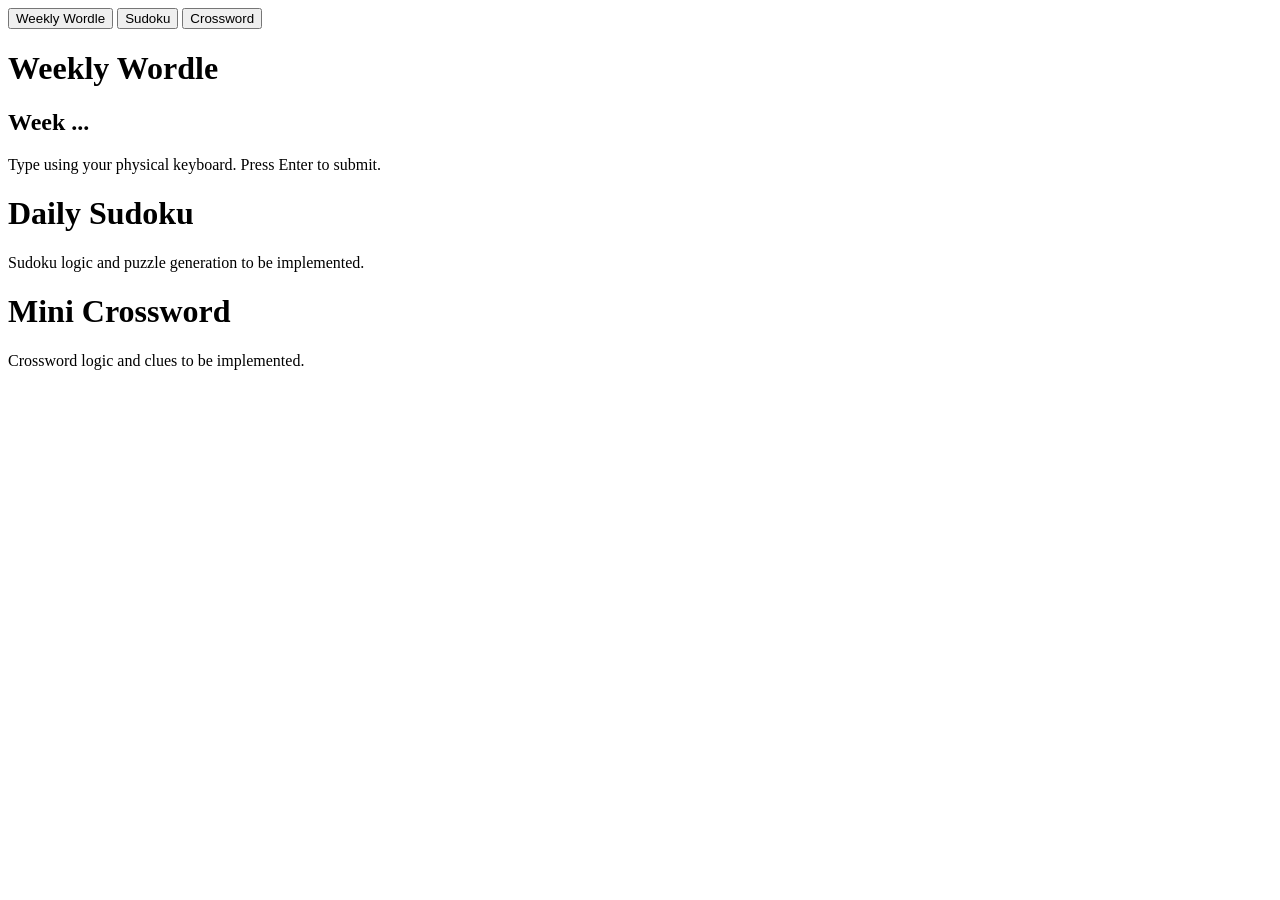
==== index.html @ 55c1f78c "Add initial HTML structure for Game Hub" ====
<!DOCTYPE html>
<html lang="en">
<head>
    <meta charset="UTF-8">
    <meta name="viewport" content="width=device-width, initial-scale=1.0">
    <title>Game Hub</title>
    <link rel="stylesheet" href="style.css">
</head>
<body>
    <div class="tabs">
        <button class="tab-button active" onclick="openTab(event, 'wordle')">Weekly Wordle</button>
        <button class="tab-button" onclick="openTab(event, 'sudoku')">Sudoku</button>
        <button class="tab-button" onclick="openTab(event, 'crossword')">Crossword</button>
    </div>

    <div id="wordle" class="tab-content active">
        <div class="container">
            <h1>Weekly Wordle</h1>
            <h2>Week <span id="week-display">...</span></h2>
            <div id="message"></div>
            <div id="board"></div>
            <p class="instructions">Type using your physical keyboard. Press Enter to submit.</p>
        </div>
    </div>

    <div id="sudoku" class="tab-content">
        <div class="container">
            <h1>Daily Sudoku</h1>
            <div id="sudoku-board"></div>
            <p class="instructions">Sudoku logic and puzzle generation to be implemented.</p>
        </div>
    </div>

    <div id="crossword" class="tab-content">
        <div class="container">
            <h1>Mini Crossword</h1>
            <div id="crossword-board"></div>
            <p class="instructions">Crossword logic and clues to be implemented.</p>
        </div>
    </div>

    <script src="app.js"></script>
</body>
</html>
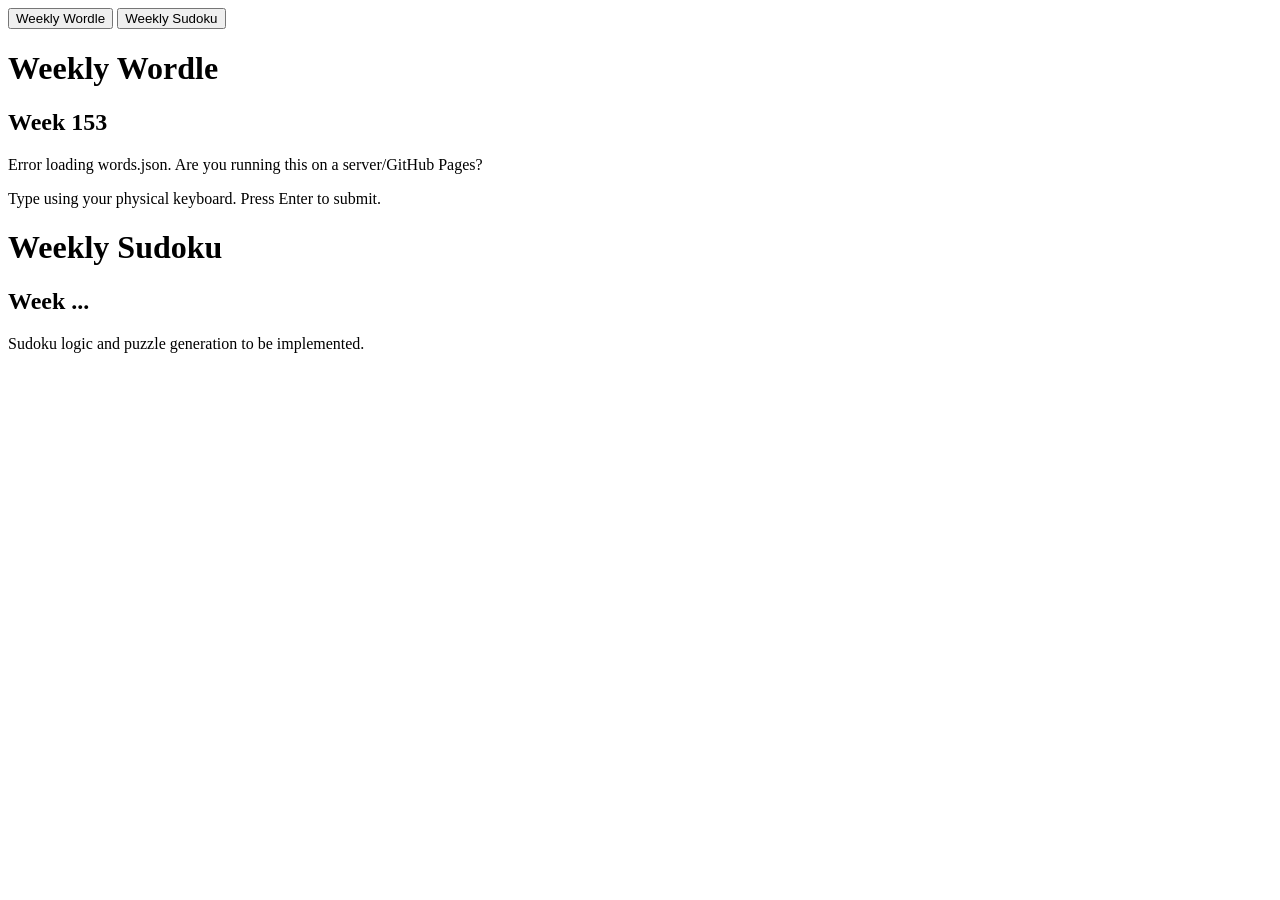
==== commit 28158b1a: "Update Sudoku tab and remove Crossword section" ====
--- a/index.html
+++ b/index.html
@@ -9,8 +9,7 @@
 <body>
     <div class="tabs">
         <button class="tab-button active" onclick="openTab(event, 'wordle')">Weekly Wordle</button>
-        <button class="tab-button" onclick="openTab(event, 'sudoku')">Sudoku</button>
-        <button class="tab-button" onclick="openTab(event, 'crossword')">Crossword</button>
+        <button class="tab-button" onclick="openTab(event, 'sudoku')">Weekly Sudoku</button>
     </div>
 
     <div id="wordle" class="tab-content active">
@@ -25,17 +24,10 @@
 
     <div id="sudoku" class="tab-content">
         <div class="container">
-            <h1>Daily Sudoku</h1>
+            <h1>Weekly Sudoku</h1>
+            <h2>Week <span id="sudoku-week-display">...</span></h2>
             <div id="sudoku-board"></div>
             <p class="instructions">Sudoku logic and puzzle generation to be implemented.</p>
-        </div>
-    </div>
-
-    <div id="crossword" class="tab-content">
-        <div class="container">
-            <h1>Mini Crossword</h1>
-            <div id="crossword-board"></div>
-            <p class="instructions">Crossword logic and clues to be implemented.</p>
         </div>
     </div>
 
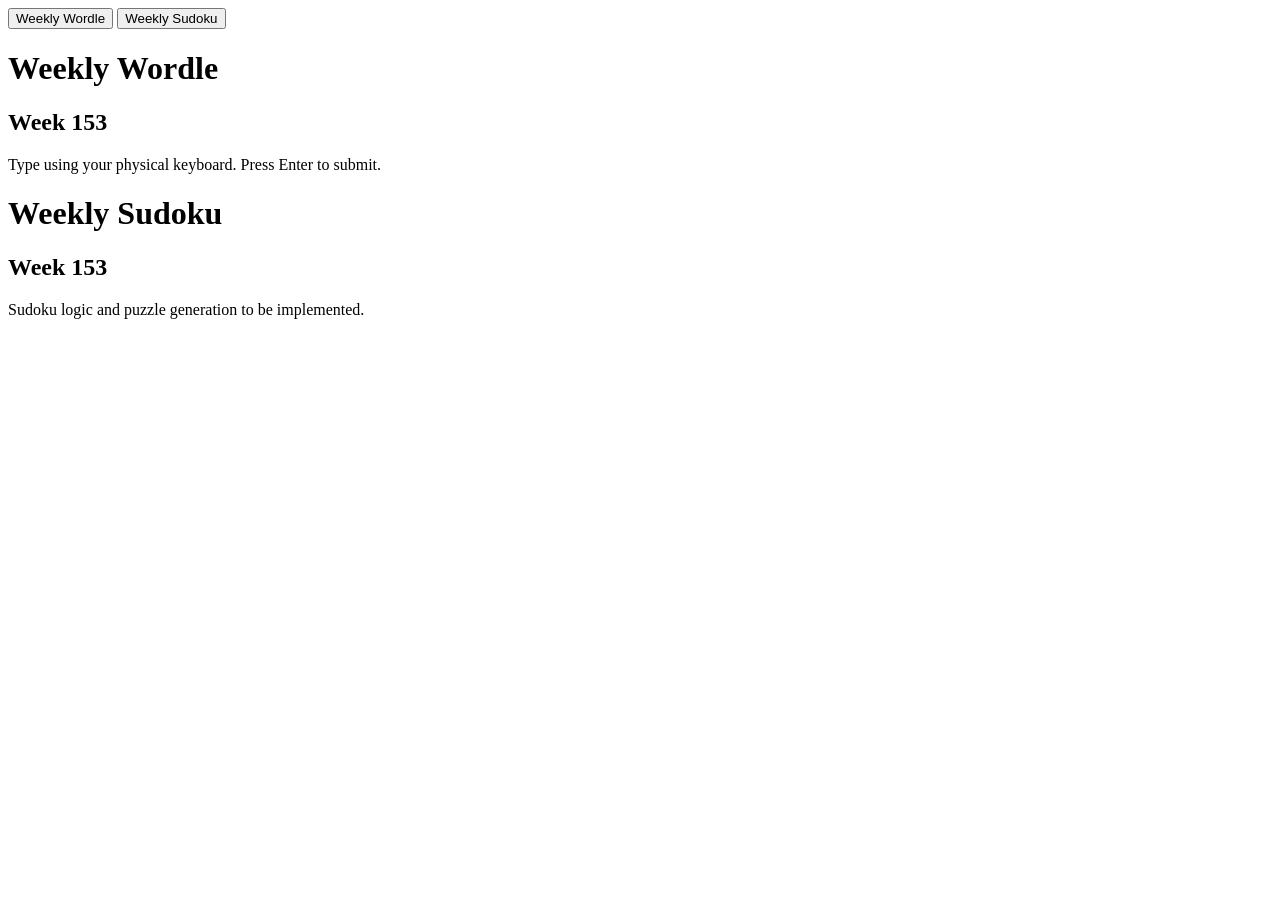
==== commit dab254cc: "Fix formatting issues in index.html" ====
--- a/index.html
+++ b/index.html
@@ -34,3 +34,4 @@
     <script src="app.js"></script>
 </body>
 </html>
+
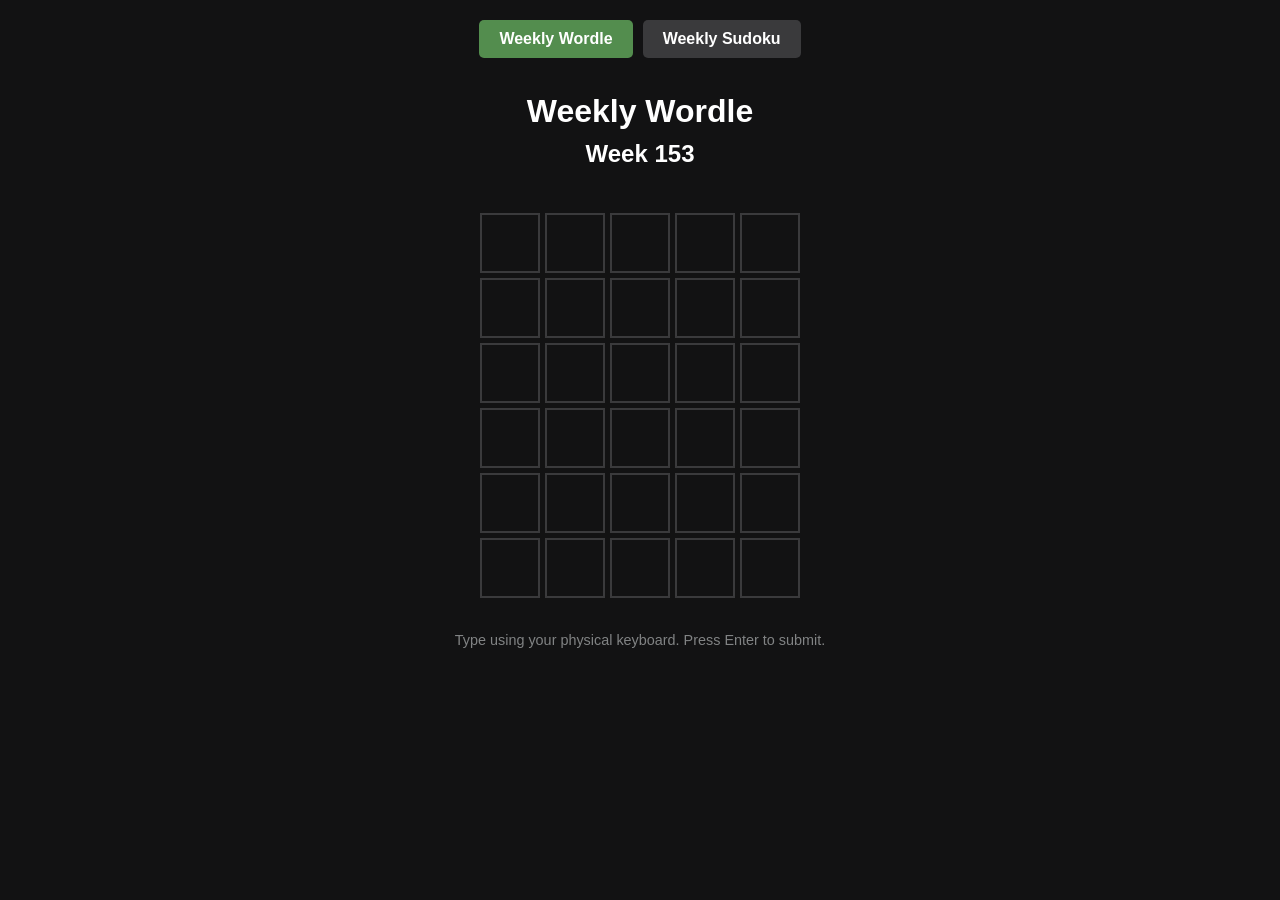
==== commit 1e4e3d43: "Update tab buttons and Sudoku instructions" ====
--- a/index.html
+++ b/index.html
@@ -8,8 +8,8 @@
 </head>
 <body>
     <div class="tabs">
-        <button class="tab-button active" onclick="openTab(event, 'wordle')">Weekly Wordle</button>
-        <button class="tab-button" onclick="openTab(event, 'sudoku')">Weekly Sudoku</button>
+        <button class="tab-button active" data-tab="wordle">Weekly Wordle</button>
+        <button class="tab-button" data-tab="sudoku">Weekly Sudoku</button>
     </div>
 
     <div id="wordle" class="tab-content active">
@@ -26,12 +26,12 @@
         <div class="container">
             <h1>Weekly Sudoku</h1>
             <h2>Week <span id="sudoku-week-display">...</span></h2>
+            <div id="sudoku-message"></div>
             <div id="sudoku-board"></div>
-            <p class="instructions">Sudoku logic and puzzle generation to be implemented.</p>
+            <p class="instructions">Click a cell and type 1-9 to fill. Use Backspace to clear.</p>
         </div>
     </div>
 
     <script src="app.js"></script>
 </body>
 </html>
-
--- a/style.css
+++ b/style.css
@@ -0,0 +1,128 @@
+body {
+    font-family: 'Clear Sans', 'Helvetica Neue', Arial, sans-serif;
+    background-color: #121213;
+    color: #ffffff;
+    display: flex;
+    flex-direction: column;
+    align-items: center;
+    margin: 0;
+    padding-top: 20px;
+}
+
+.tabs {
+    display: flex;
+    gap: 10px;
+    margin-bottom: 30px;
+}
+
+.tab-button {
+    background-color: #3a3a3c;
+    color: white;
+    border: none;
+    padding: 10px 20px;
+    font-size: 1rem;
+    font-weight: bold;
+    border-radius: 5px;
+    cursor: pointer;
+    transition: background-color 0.2s;
+}
+
+.tab-button:hover {
+    background-color: #565758;
+}
+
+.tab-button.active {
+    background-color: #538d4e;
+}
+
+.tab-content {
+    display: none;
+    width: 100%;
+}
+
+.tab-content.active {
+    display: block;
+}
+
+.container {
+    display: flex;
+    flex-direction: column;
+    align-items: center;
+}
+
+h1, h2 {
+    margin: 5px 0;
+    text-align: center;
+}
+
+#message {
+    height: 20px;
+    margin: 10px 0;
+    font-weight: bold;
+    color: #ffffff;
+}
+
+#board {
+    display: grid;
+    grid-template-rows: repeat(6, 1fr);
+    grid-gap: 5px;
+    margin-bottom: 20px;
+}
+
+.row {
+    display: grid;
+    grid-template-columns: repeat(5, 1fr);
+    grid-gap: 5px;
+}
+
+.tile {
+    width: 60px;
+    height: 60px;
+    border: 2px solid #3a3a3c;
+    display: flex;
+    justify-content: center;
+    align-items: center;
+    font-size: 2rem;
+    font-weight: bold;
+    text-transform: uppercase;
+    box-sizing: border-box;
+}
+
+.instructions {
+    color: #818384;
+    font-size: 0.9rem;
+}
+
+.correct { background-color: #538d4e; border-color: #538d4e; }
+.present { background-color: #b59f3b; border-color: #b59f3b; }
+.absent { background-color: #3a3a3c; border-color: #3a3a3c; }
+.active { border-color: #565758; }
+
+#sudoku-board {
+    display: grid;
+    grid-template-columns: repeat(9, 40px);
+    grid-template-rows: repeat(9, 40px);
+    gap: 1px;
+    background-color: #565758;
+    border: 2px solid #ffffff;
+    margin-bottom: 20px;
+}
+
+.sudoku-cell {
+    background-color: #121213;
+    display: flex;
+    justify-content: center;
+    align-items: center;
+    font-size: 1.2rem;
+    color: #ffffff;
+}
+
+.sudoku-cell:nth-child(3n) {
+    border-right: 2px solid #565758;
+}
+
+.sudoku-cell:nth-child(n+19):nth-child(-n+27),
+.sudoku-cell:nth-child(n+46):nth-child(-n+54) {
+    border-bottom: 2px solid #565758;
+}
+
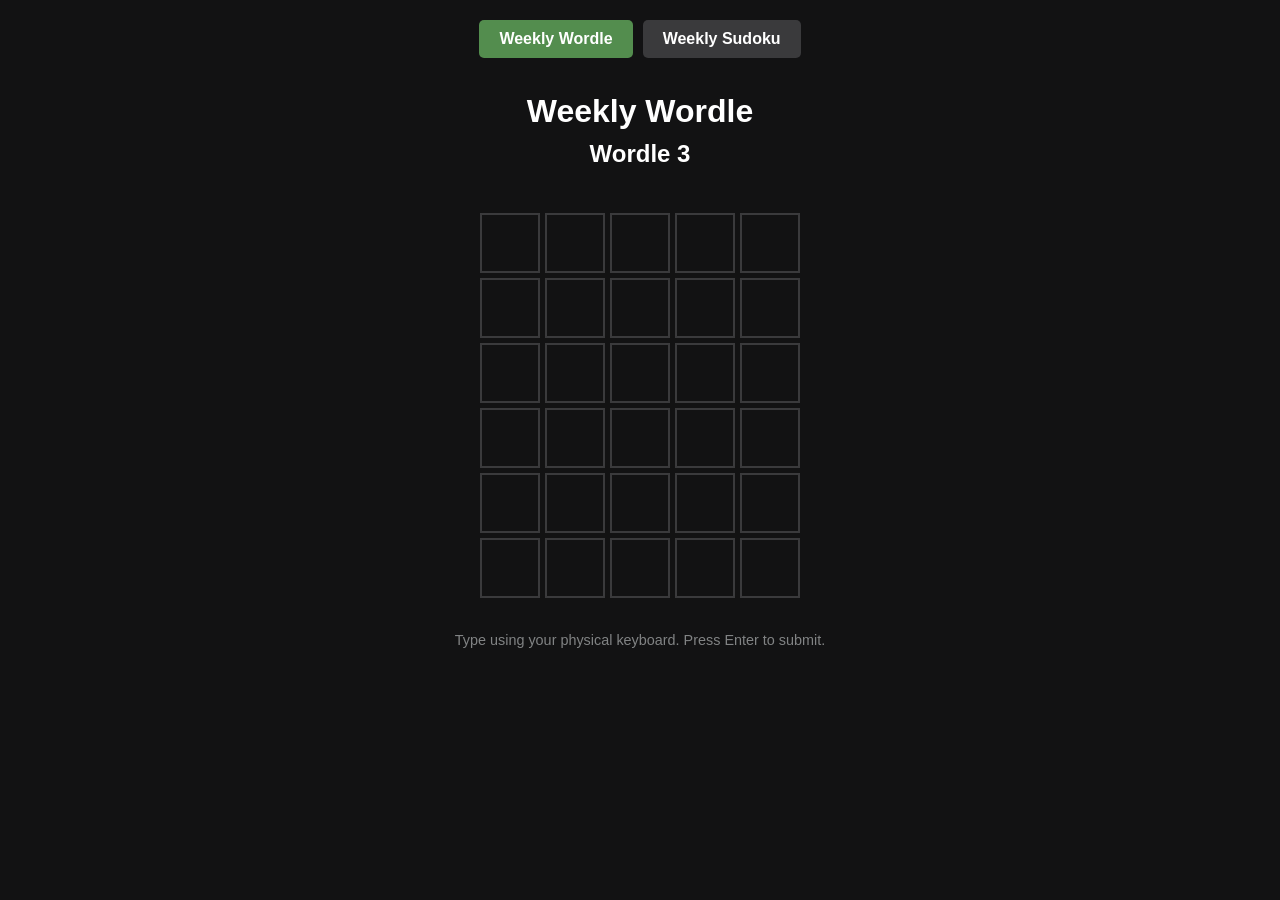
==== commit 6ae0db88: "Change headings from 'Week' to 'Wordle' and 'Sudoku'" ====
--- a/index.html
+++ b/index.html
@@ -15,7 +15,8 @@
     <div id="wordle" class="tab-content active">
         <div class="container">
             <h1>Weekly Wordle</h1>
-            <h2>Week <span id="week-display">...</span></h2>
+            <!-- Changed "Week" to "Wordle" -->
+            <h2>Wordle <span id="week-display">...</span></h2>
             <div id="message"></div>
             <div id="board"></div>
             <p class="instructions">Type using your physical keyboard. Press Enter to submit.</p>
@@ -25,7 +26,8 @@
     <div id="sudoku" class="tab-content">
         <div class="container">
             <h1>Weekly Sudoku</h1>
-            <h2>Week <span id="sudoku-week-display">...</span></h2>
+            <!-- Changed "Week" to "Sudoku" -->
+            <h2>Sudoku <span id="sudoku-week-display">...</span></h2>
             <div id="sudoku-message"></div>
             <div id="sudoku-board"></div>
             <p class="instructions">Click a cell and type 1-9 to fill. Use Backspace to clear.</p>
--- a/style.css
+++ b/style.css
@@ -27,13 +27,8 @@
     transition: background-color 0.2s;
 }
 
-.tab-button:hover {
-    background-color: #565758;
-}
-
-.tab-button.active {
-    background-color: #538d4e;
-}
+.tab-button:hover { background-color: #565758; }
+.tab-button.active { background-color: #538d4e; }
 
 .tab-content {
     display: none;
@@ -41,7 +36,9 @@
 }
 
 .tab-content.active {
-    display: block;
+    display: flex;
+    flex-direction: column;
+    align-items: center;
 }
 
 .container {
@@ -50,12 +47,9 @@
     align-items: center;
 }
 
-h1, h2 {
-    margin: 5px 0;
-    text-align: center;
-}
+h1, h2 { margin: 5px 0; text-align: center; }
 
-#message {
+#message, #sudoku-message {
     height: 20px;
     margin: 10px 0;
     font-weight: bold;
@@ -73,6 +67,16 @@
     display: grid;
     grid-template-columns: repeat(5, 1fr);
     grid-gap: 5px;
+}
+
+.row.shake {
+    animation: shake 0.5s;
+}
+
+@keyframes shake {
+    0%, 100% { transform: translateX(0); }
+    10%, 30%, 50%, 70%, 90% { transform: translateX(-5px); }
+    20%, 40%, 60%, 80% { transform: translateX(5px); }
 }
 
 .tile {
@@ -113,16 +117,21 @@
     display: flex;
     justify-content: center;
     align-items: center;
-    font-size: 1.2rem;
-    color: #ffffff;
+    font-size: 1.5rem;
+    color: #538d4e;
+    cursor: pointer;
+    user-select: none;
 }
 
-.sudoku-cell:nth-child(3n) {
-    border-right: 2px solid #565758;
+.sudoku-cell.fixed {
+    color: #ffffff;
+    font-weight: bold;
+    cursor: default;
 }
 
+.sudoku-cell.selected { background-color: #3a3a3c; }
+.sudoku-cell.error { color: #e23636; }
+
+.sudoku-cell:nth-child(3n) { border-right: 2px solid #565758; }
 .sudoku-cell:nth-child(n+19):nth-child(-n+27),
-.sudoku-cell:nth-child(n+46):nth-child(-n+54) {
-    border-bottom: 2px solid #565758;
-}
-
+.sudoku-cell:nth-child(n+46):nth-child(-n+54) { border-bottom: 2px solid #565758; }
